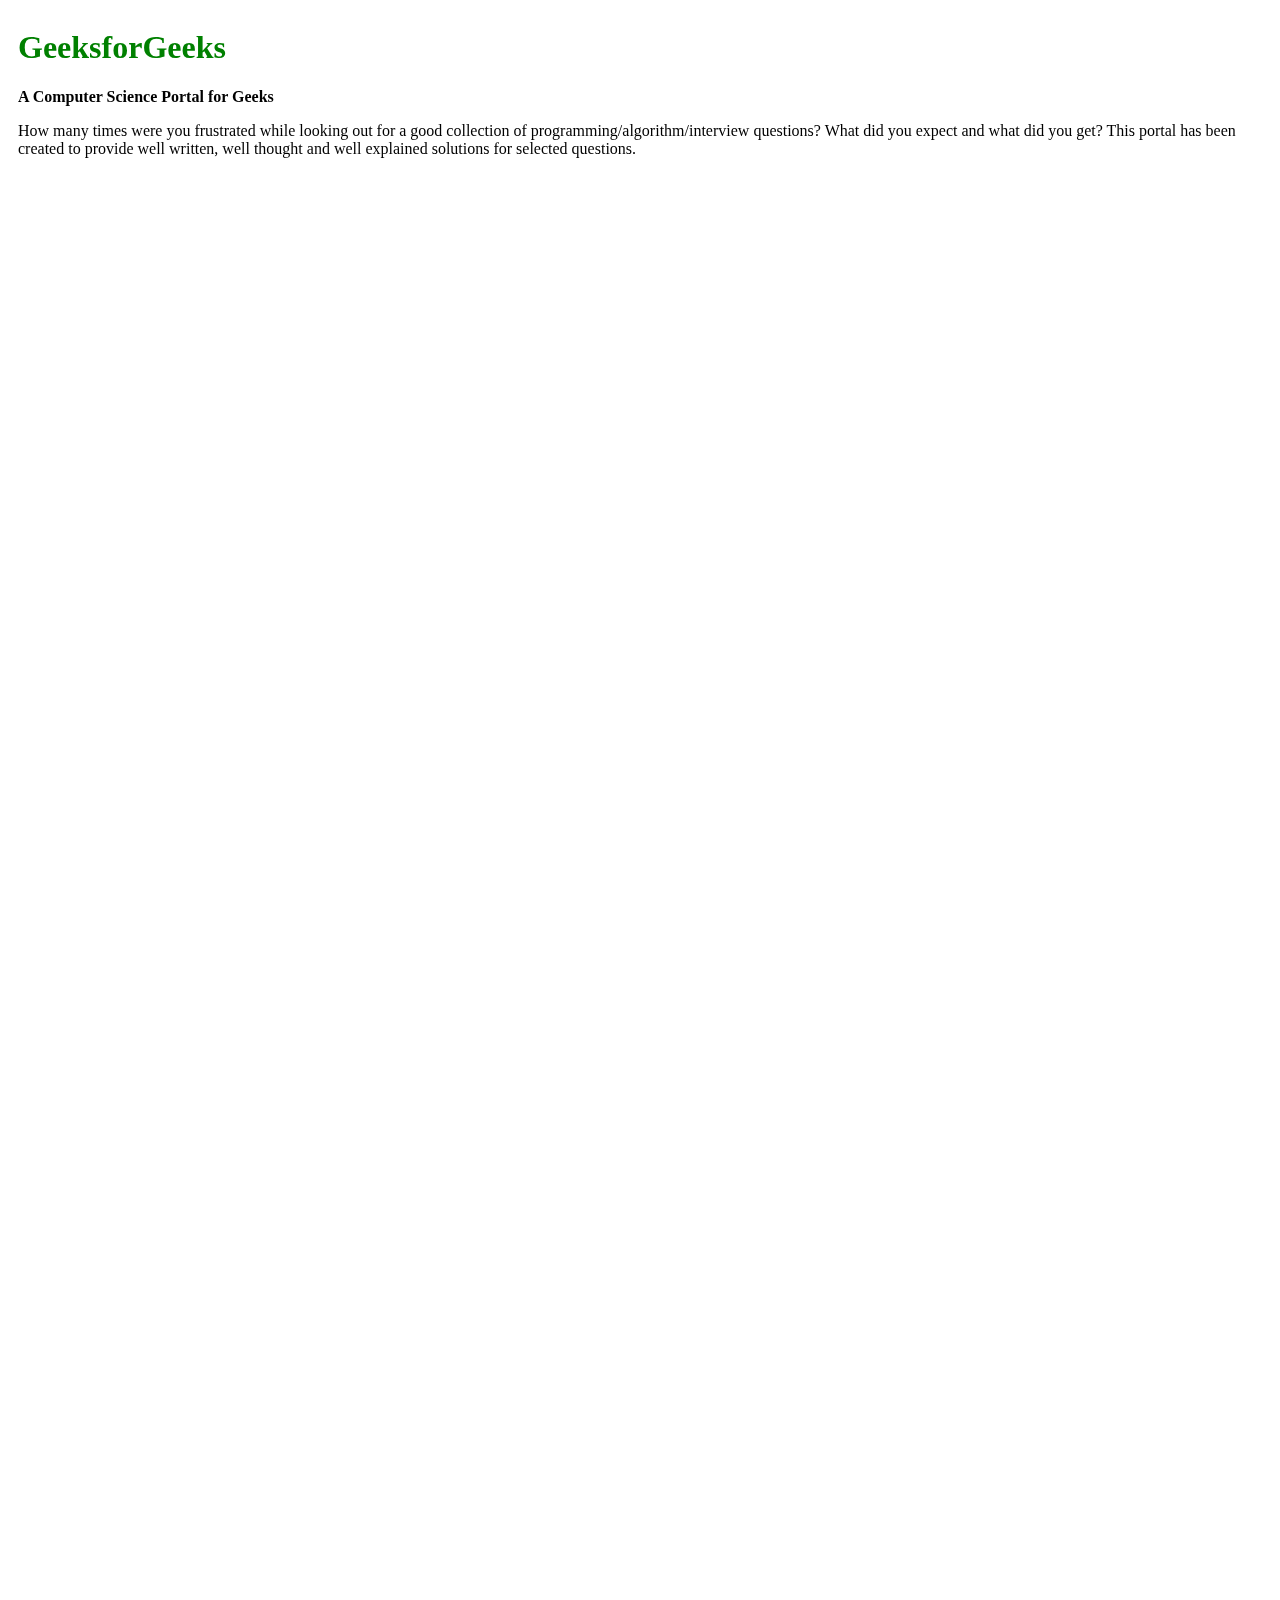
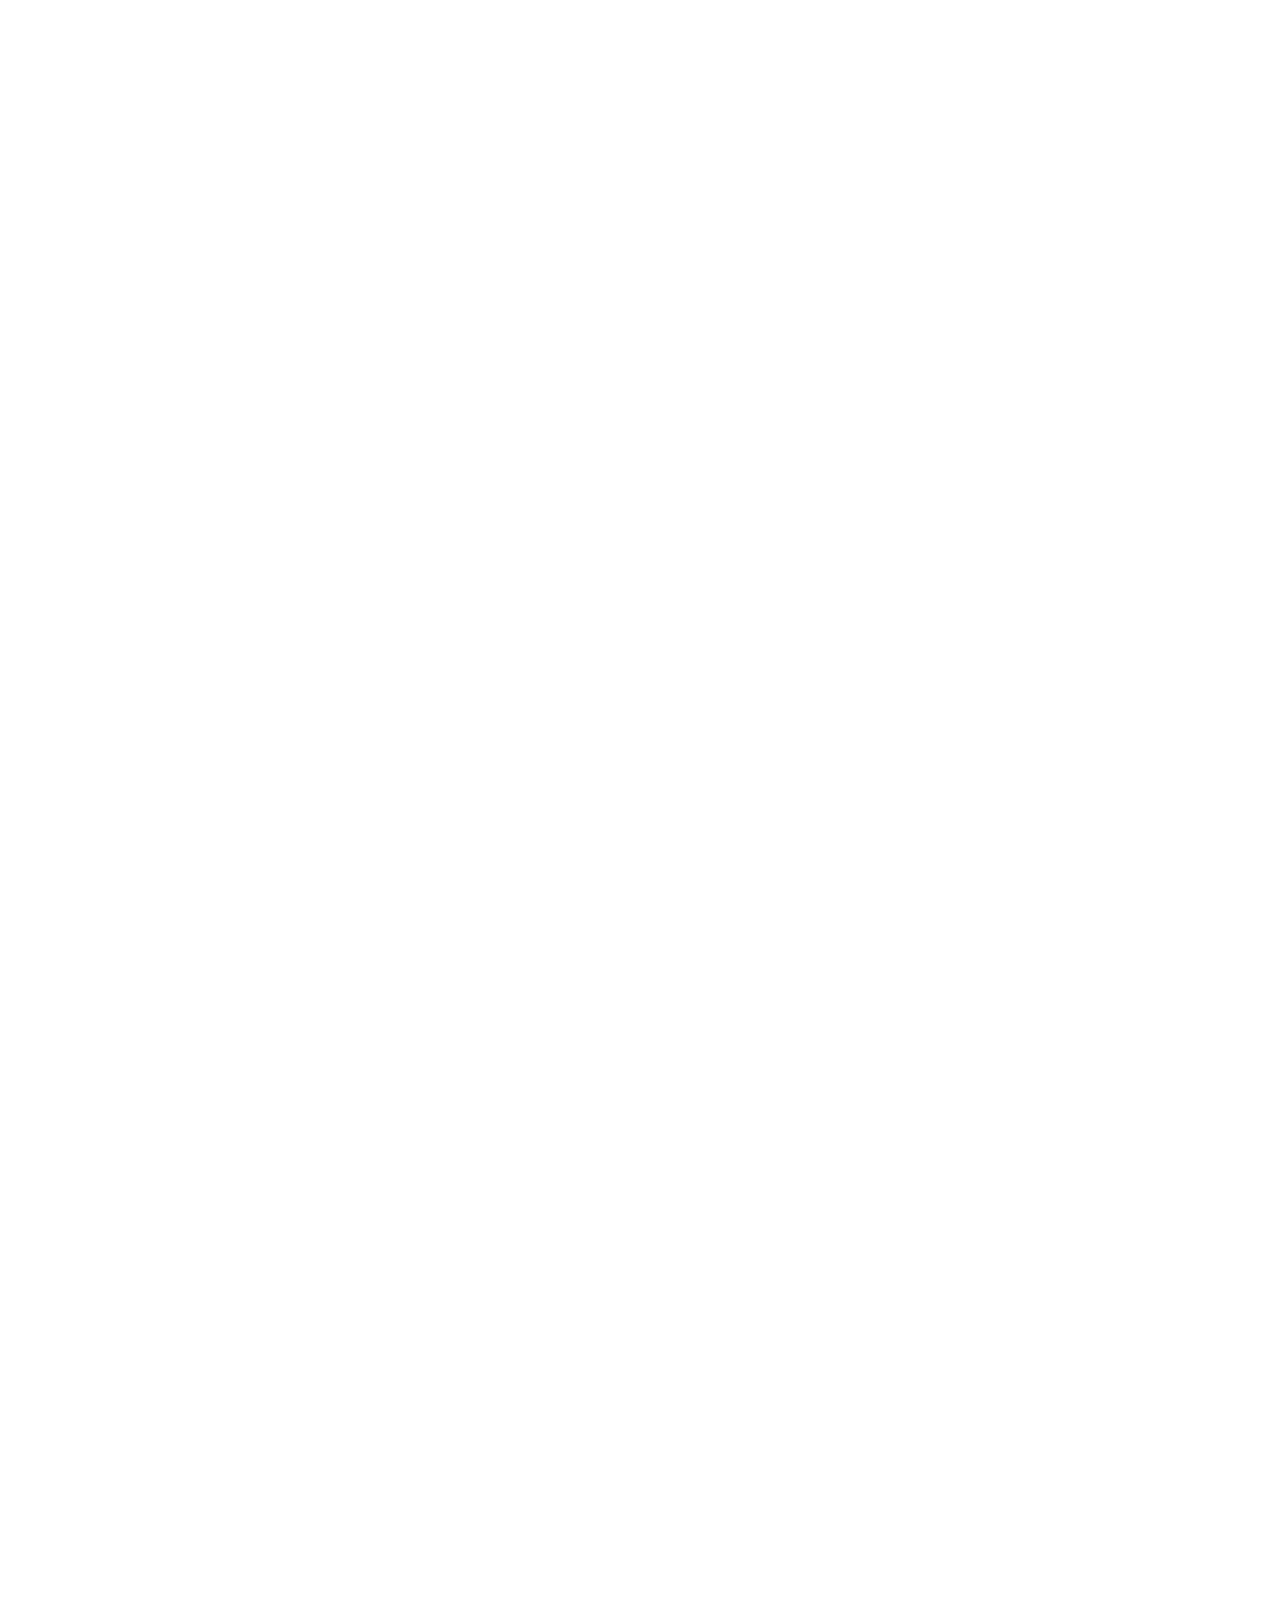
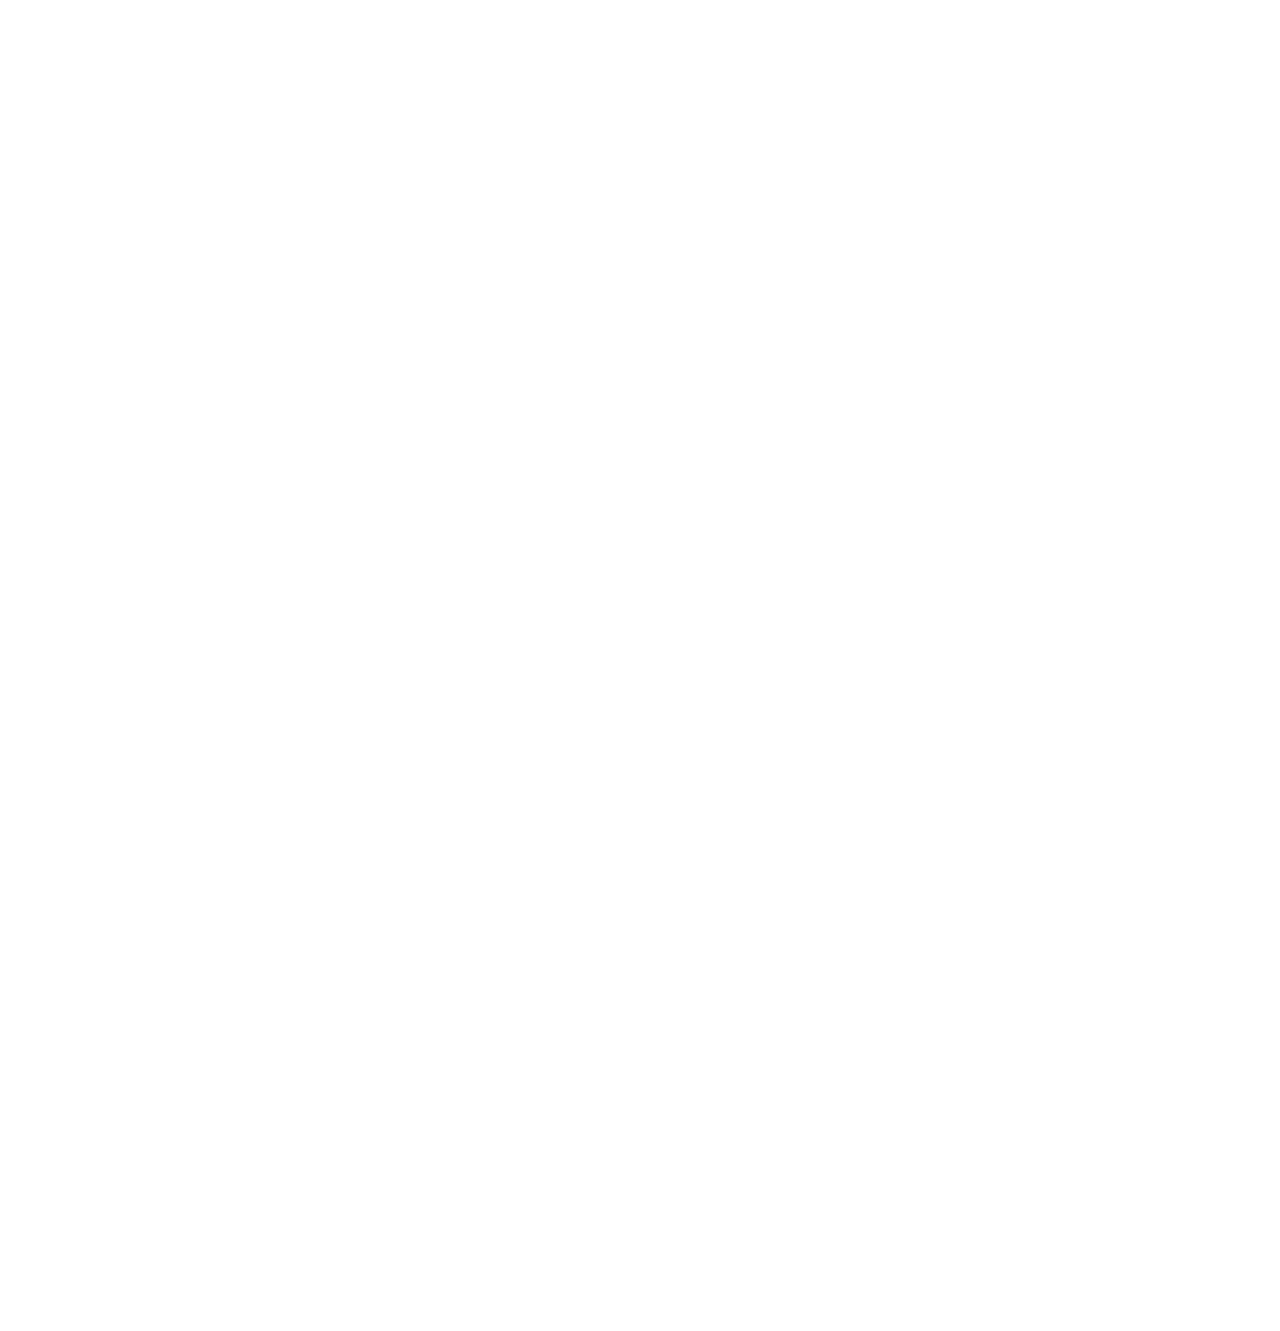
==== junk/junk.html @ b11635ae "misc changes sass files, project structure, etc." ====
<!DOCTYPE html>
<html>

<head>
	<title>
		Slide Down a Navigation Bar on Scroll
		using HTML CSS and JavaScript
	</title>
	
	<meta name="viewport"
		content="width=device-width, initial-scale=1">
	
	<style>
	
		/* styling article tag component */
		article {
			position: fixed;
			margin-left: 10px;
		}
		
		/* styling navlist */
		#navlist {
			background-color: #0074D9;
			position: fixed;
			left: 45%;
			top: -60px;
			width: auto;
			display: block;
			transition: top 0.3s;
		}
		
		/* styling navlist anchor element */
		#navlist a {
			float: left;
			display: block;
			color: #f2f2f2;
			text-align: center;
			padding: 12px;
			text-decoration: none;
			font-size: 15px;
		}
		
		/* hover effect of navlist anchor element */
		#navlist a:hover {
			background-color: #ddd;
			color: black;
		}
	</style>
</head>

<body>
	
	<!-- logo with tag -->
	<article>
		<h1 style="color:green;">
			GeeksforGeeks
		</h1>
		
		<b>
			A Computer Science 
			Portal for Geeks
		</b>
		
		
<p>
			How many times were you frustrated while
			looking out for a good collection of
			programming/algorithm/interview questions?
			What did you expect and what did you get?
			This portal has been created to provide
			well written, well thought and well
			explained solutions for selected questions.
		</p>

	</article>
	
	<!-- Navbar items -->
	<div id="navlist">
		<a href="#">Home</a>
		<a href="#">About Us</a>
		<a href="#">Our Products</a>
		<a href="#">Careers</a>
		<a href="#">Contact Us</a>
	</div>

	<!-- for creating scroll -->
	<div class="scrollable"
		style="padding:15px 15px 4500px;">
	</div>

	<script>
	
		// When the user scrolls down then
		// slide down the navbar
		window.onscroll = function() {
			scroll()
		};

		function scroll() {
			if (document.body.scrollTop > 20 || 
					document.documentElement.scrollTop > 20)
			{
				document.getElementById("navlist").style.top
							= "0";
			}
			else {
				document.getElementById("navlist").style.top
							= "-60px";
			}
		}
	</script>
</body>

</html>
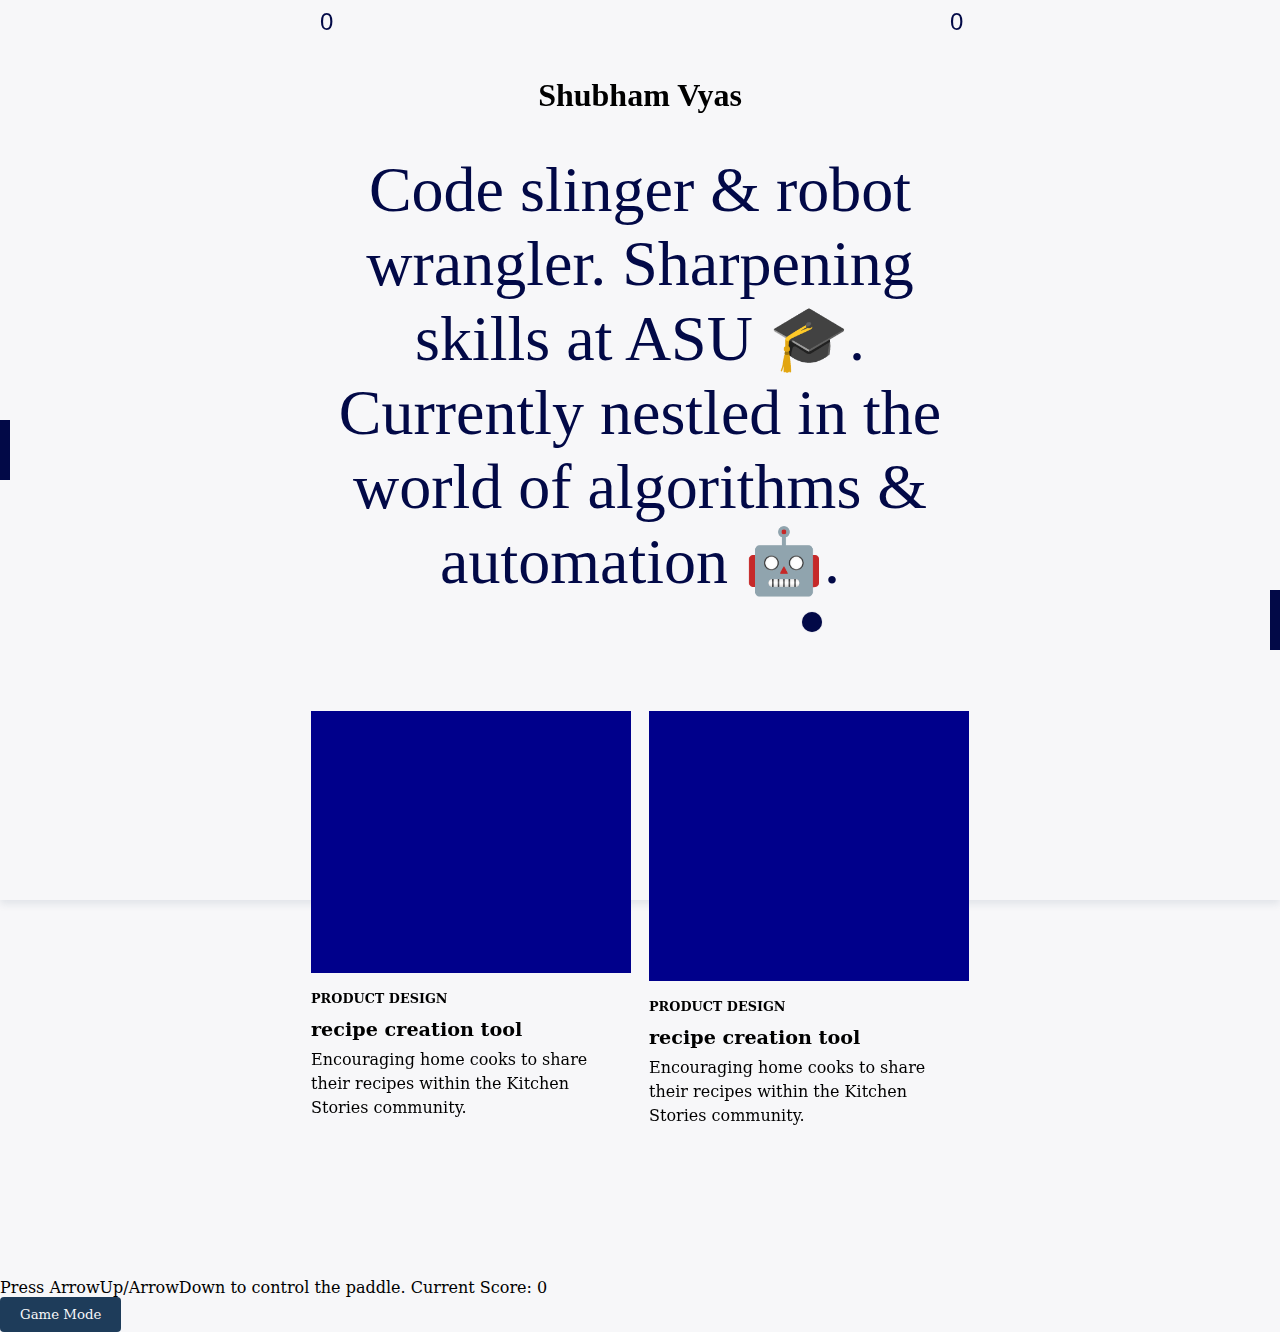
==== commit c672eb26: "HTML structure added to enable links in cards." ====
--- a/junk/junk.html
+++ b/junk/junk.html
@@ -1,114 +1,122 @@
 <!DOCTYPE html>
-<html>
+<html lang="en">
+<head>
+    <meta charset="UTF-8">
+    <meta name="viewport" content="width=device-width, initial-scale=1.0">
+	<link rel="stylesheet" href="../css/index.css">
+    <title>Fullscreen Interactive Ping-Pong Game with Score</title>
+    <style>
+        body {
+            margin: 0;
+            overflow: hidden;
+            font-family: Arial, sans-serif;
+            /* background-color: #333; */
+        }
+        canvas {
+            position: absolute;
+            top: 0;
+            left: 0;
+        }
+		body {
+    background-color: #f7f7f9;
+    font-family: 'Serif', Times, 'Times New Roman', Georgia;
+}
 
-<head>
-	<title>
-		Slide Down a Navigation Bar on Scroll
-		using HTML CSS and JavaScript
-	</title>
-	
-	<meta name="viewport"
-		content="width=device-width, initial-scale=1">
-	
-	<style>
-	
-		/* styling article tag component */
-		article {
-			position: fixed;
-			margin-left: 10px;
-		}
-		
-		/* styling navlist */
-		#navlist {
-			background-color: #0074D9;
-			position: fixed;
-			left: 45%;
-			top: -60px;
-			width: auto;
-			display: block;
-			transition: top 0.3s;
-		}
-		
-		/* styling navlist anchor element */
-		#navlist a {
-			float: left;
-			display: block;
-			color: #f2f2f2;
-			text-align: center;
-			padding: 12px;
-			text-decoration: none;
-			font-size: 15px;
-		}
-		
-		/* hover effect of navlist anchor element */
-		#navlist a:hover {
-			background-color: #ddd;
-			color: black;
-		}
-	</style>
+canvas {
+    box-shadow: 0 4px 8px rgba(30, 60, 90, 0.1);
+}
+
+.ball {
+    fill: #ffff00 !important;
+}
+
+.paddle {
+    fill: linear-gradient(#1e3c5a, #f7f7f9);
+    border-radius: 10px;
+}
+
+button {
+    background-color: #1e3c5a;
+    color: #f7f7f9;
+    border: none;
+    border-radius: 4px;
+    padding: 10px 20px;
+    font-family: 'Serif', Times, 'Times New Roman', Georgia;
+    transition: background-color 0.3s;
+}
+
+button:hover {
+    background-color: #2a4d7a;
+}
+
+    </style>
 </head>
+<body>
+    <canvas id="gameCanvas"></canvas>
+	<div class="header">
+		<h1>Shubham Vyas</h1>
+	  </div>
+	  
+	  <div class="introduction-container">
+		<div class="introduction-inner animate__animated animate__fadeIn">
+			Code slinger & robot wrangler.
+			Sharpening skills at ASU 🎓. Currently nestled in the 
+			world of algorithms & automation 🤖.
+		</div>
+	</div>
+</div>
+<div class="projects">
+  <div class="projects-item animate__fadeInUp animate__animated">
+	<div class="card-image">
+	  <!-- <a href="https://shubhamvyas.com"> -->
+		<img src="https://plus.unsplash.com/premium_photo-1682125172457-db4ee420e7d2?auto=format&fit=crop&q=80&w=1974&ixlib=rb-4.0.3&ixid=M3wxMjA3fDB8MHxwaG90by1wYWdlfHx8fGVufDB8fHx8fA%3D%3D" alt="">
+	  <!-- </a> -->
+	</div>
+	<div class="card-category">
+	  PRODUCT DESIGN
+	</div>
+	<div class="card-title">
+	  recipe creation tool
+	</div>
+	<div class="card-blurb">
+	  Encouraging home cooks to share their recipes within the Kitchen Stories community.
+	</div>
+  </div>
 
-<body>
-	
-	<!-- logo with tag -->
-	<article>
-		<h1 style="color:green;">
-			GeeksforGeeks
-		</h1>
-		
-		<b>
-			A Computer Science 
-			Portal for Geeks
-		</b>
-		
-		
-<p>
-			How many times were you frustrated while
-			looking out for a good collection of
-			programming/algorithm/interview questions?
-			What did you expect and what did you get?
-			This portal has been created to provide
-			well written, well thought and well
-			explained solutions for selected questions.
-		</p>
+  <div class="projects-item animate__fadeInUp animate__animated">
+	<div class="card-image">
+	  <div class="card-image">
+		<!-- <a href="https://shubhamvyas.com"> -->
+		  <img src="https://images.unsplash.com/photo-1526920929362-5b26677c148c?auto=format&fit=crop&q=80&w=2076&ixlib=rb-4.0.3&ixid=M3wxMjA3fDB8MHxwaG90by1wYWdlfHx8fGVufDB8fHx8fA%3D%3D" alt="">
+		<!-- </a> -->
+	  </div>
+	</div>
+	<div class="card-category">
+	  PRODUCT DESIGN
+	</div>
+	<div class="card-title">
+	  recipe creation tool
+	</div>
+	<div class="card-blurb">
+	  Encouraging home cooks to share their recipes within the Kitchen Stories community.
+	</div>
+  </div>
+  
+  
+  </div>
+  
+</div>
 
-	</article>
-	
-	<!-- Navbar items -->
-	<div id="navlist">
-		<a href="#">Home</a>
-		<a href="#">About Us</a>
-		<a href="#">Our Products</a>
-		<a href="#">Careers</a>
-		<a href="#">Contact Us</a>
-	</div>
+<div class="footer"></div>
+<div class="game-controls">
+  <div class="game-instructions">
+	  Press ArrowUp/ArrowDown to control the paddle. Current Score: <span id="gameScore">0</span>
+  </div>
+  <button id="gameModeButton">Game Mode</button>
+</div>
 
-	<!-- for creating scroll -->
-	<div class="scrollable"
-		style="padding:15px 15px 4500px;">
-	</div>
 
-	<script>
-	
-		// When the user scrolls down then
-		// slide down the navbar
-		window.onscroll = function() {
-			scroll()
-		};
 
-		function scroll() {
-			if (document.body.scrollTop > 20 || 
-					document.documentElement.scrollTop > 20)
-			{
-				document.getElementById("navlist").style.top
-							= "0";
-			}
-			else {
-				document.getElementById("navlist").style.top
-							= "-60px";
-			}
-		}
-	</script>
+    <script src="../js/pingpong.js"></script>
 </body>
-
 </html>
--- a/css/index.css
+++ b/css/index.css
@@ -0,0 +1,197 @@
+/* Define standard variables and values for website */
+html {
+  height: 100%;
+  display: flex;
+  height: 100%;
+  width: 100%;
+  flex-direction: column;
+  justify-content: center;
+  align-items: center; }
+
+body {
+  height: 100%;
+  background-color: #FFFBF6;
+  overflow-x: hidden;
+  font-family: 'Montserrat', sans-serif;
+  position: relative; }
+
+#navbar, .text-container, .header, .introduction-container, .projects, .footer, .text {
+  z-index: 2;
+  position: relative; }
+
+#navbar {
+  background-color: #FFFBF6;
+  position: fixed;
+  top: -50px;
+  width: 100%;
+  display: block;
+  transition: top 0.3s;
+  height: 10vh; }
+
+.header {
+  margin-top: 5vh;
+  display: flex;
+  justify-content: center;
+  align-items: flex-end;
+  min-height: 10vh;
+  width: 100vw;
+  font-family: 'Flow Rounded'; }
+
+.introduction-container {
+  margin-top: 2vh;
+  height: 60vh;
+  width: 100vw;
+  display: grid;
+  grid-template-columns: 1fr 25vw 25vw 1fr;
+  /* Adjust the '200px' to your desired fixed width */
+  gap: 2vh;
+  font-size: 4rem;
+  align-items: top;
+  font-weight: 400;
+  color: #020947;
+  font-family: 'Playfair Display'; }
+
+.cryptic_text {
+  font-family: 'Playfair Display'; }
+
+.introduction-inner {
+  text-align: center;
+  grid-column: 2/4;
+  display: flex;
+  justify-content: flex;
+  align-items: top;
+  animation: mymove 5s; }
+
+@keyframes mymove {
+  from {
+    font-size: 2rem; }
+  to {
+    font-size: 1rem; } }
+.projects {
+  margin-top: 2vh;
+  min-height: 50vh;
+  width: 100vw;
+  display: grid;
+  grid-template-columns: 1fr 25vw 25vw 1fr;
+  /* Adjust the '200px' to your desired fixed width */
+  grid-auto-rows: 55vh;
+  gap: 2vh; }
+
+/* Grid items - odd ones */
+.projects > *:nth-child(odd) {
+  grid-column: 2;
+  height: 90%;
+  display: flex;
+  flex-direction: column; }
+
+/* Grid items - even ones */
+.projects > *:nth-child(even) {
+  height: 90%;
+  grid-column: 3;
+  display: flex;
+  flex-direction: column; }
+
+.card-image {
+  background-color: darkblue;
+  height: 30vh;
+  width: 100%;
+  display: flex; }
+
+.card-image > img {
+  width: 100%;
+  height: auto;
+  object-fit: cover; }
+
+.card-category {
+  height: 2%;
+  width: 90%;
+  padding: 2vh;
+  padding-left: 0;
+  font-weight: 600;
+  font-size: .8rem; }
+
+.card-title {
+  height: 5%;
+  width: 90%;
+  font-weight: 600;
+  font-size: 1.2rem; }
+
+.card-blurb {
+  padding-top: .5rem;
+  line-height: 1.5rem;
+  height: 25%;
+  width: 90%; }
+
+.footer {
+  height: 8vh;
+  width: 50vw;
+  margin: 0 auto;
+  display: grid;
+  grid-template-columns: 75% 25%;
+  gap: 1vh;
+  font-size: .7rem; }
+
+.name > a {
+  text-decoration: none;
+  color: inherit; }
+
+.social > a {
+  text-decoration: none;
+  color: inherit; }
+
+.social > span {
+  padding-left: .5rem;
+  padding-right: .5rem; }
+
+.name {
+  display: flex;
+  justify-content: flex-start;
+  align-items: center; }
+
+.social {
+  display: flex;
+  justify-content: center;
+  align-items: center; }
+
+@media (max-height: 680px), screen and (orientation: portrait) {
+  body {
+    width: 90vw; }
+
+  .header {
+    font-size: .7rem;
+    justify-content: flex-start; }
+
+  .projects {
+    width: 90vw;
+    gap: 1px; }
+
+  .introduction-inner {
+    grid-column: 1/5;
+    font-size: 2rem;
+    text-align: left; }
+
+  .projects-item {
+    grid-column: 1/5 !important; }
+
+  .footer {
+    grid-template-columns: 100%;
+    grid-template-rows: 3vh 3vh;
+    gap: 0; }
+
+  .social {
+    height: 100%;
+    width: 100%;
+    grid-row: 1;
+    grid-column: 1;
+    padding: 0;
+    margin: 0; }
+
+  .name {
+    height: 100%;
+    width: 100%;
+    grid-row: 2;
+    padding: 0;
+    margin: 0;
+    justify-content: center; } }
+
+/*# sourceMappingURL=index.css.map */
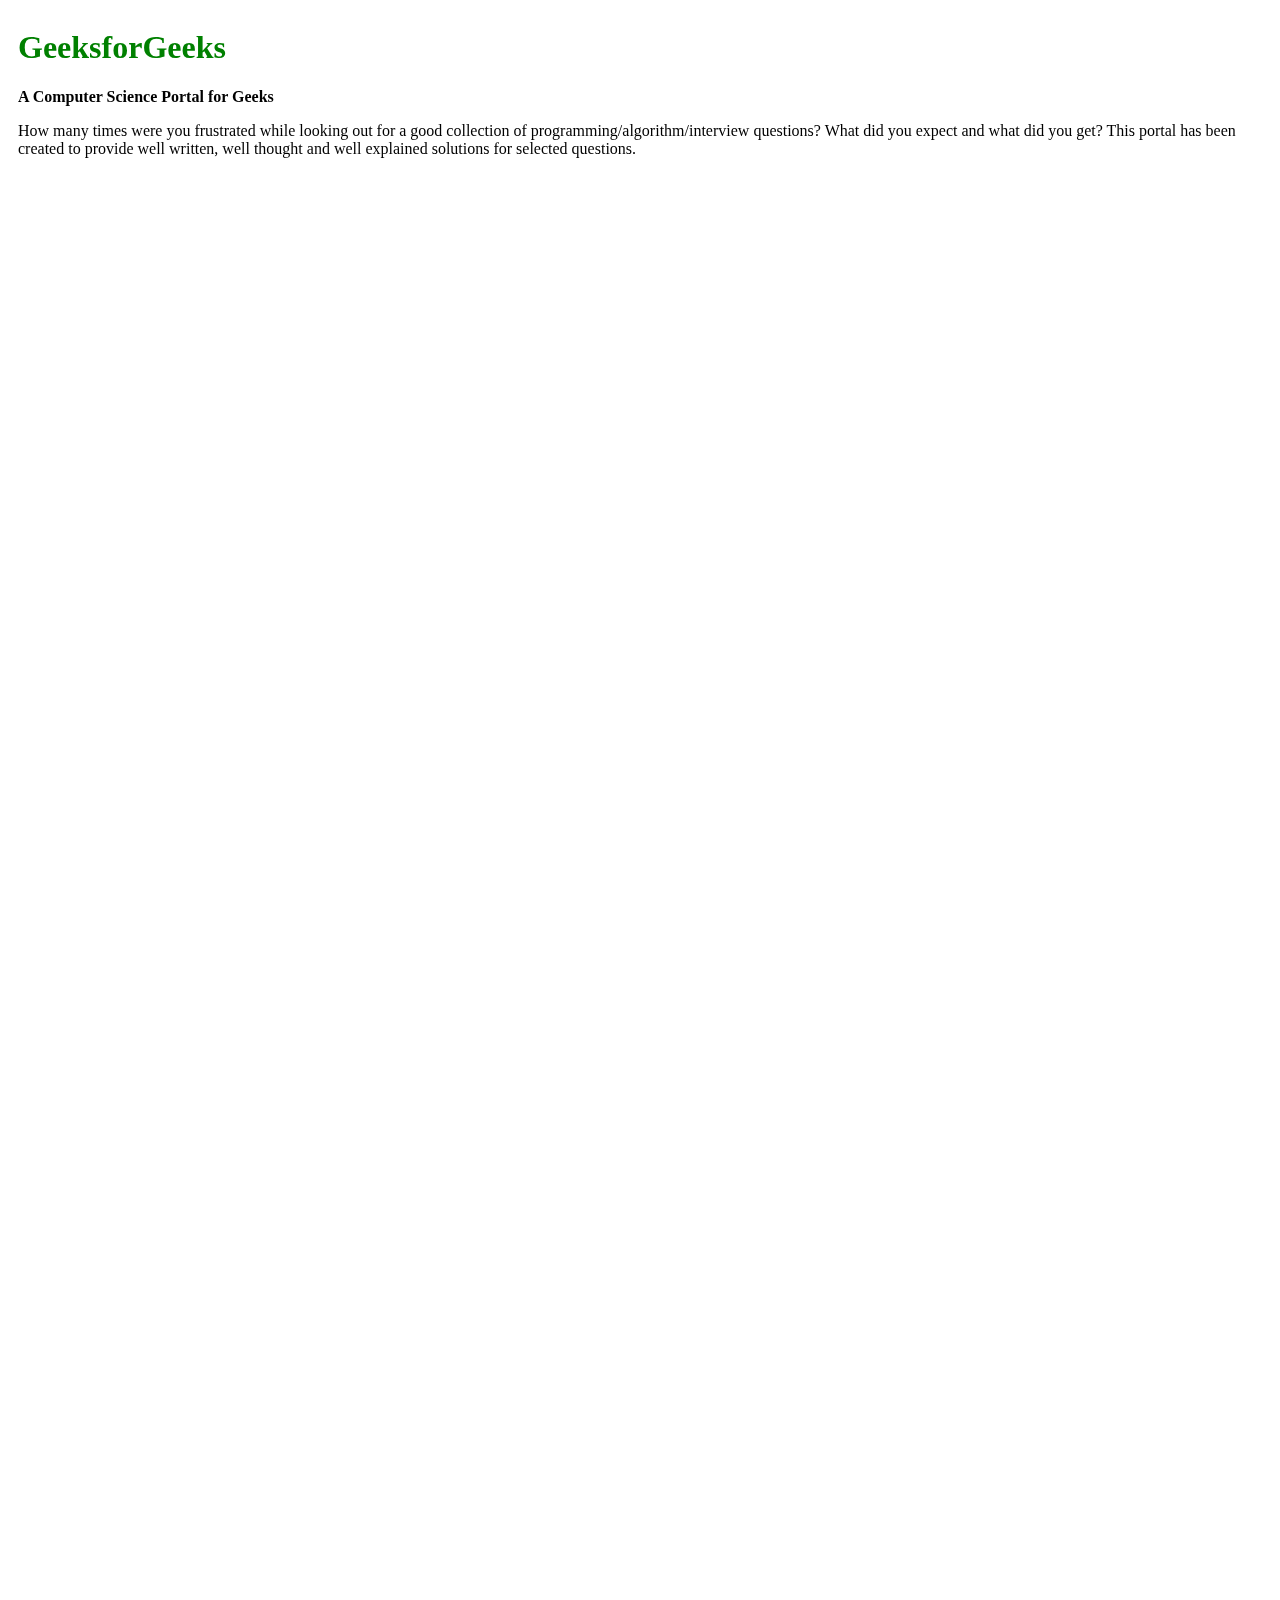
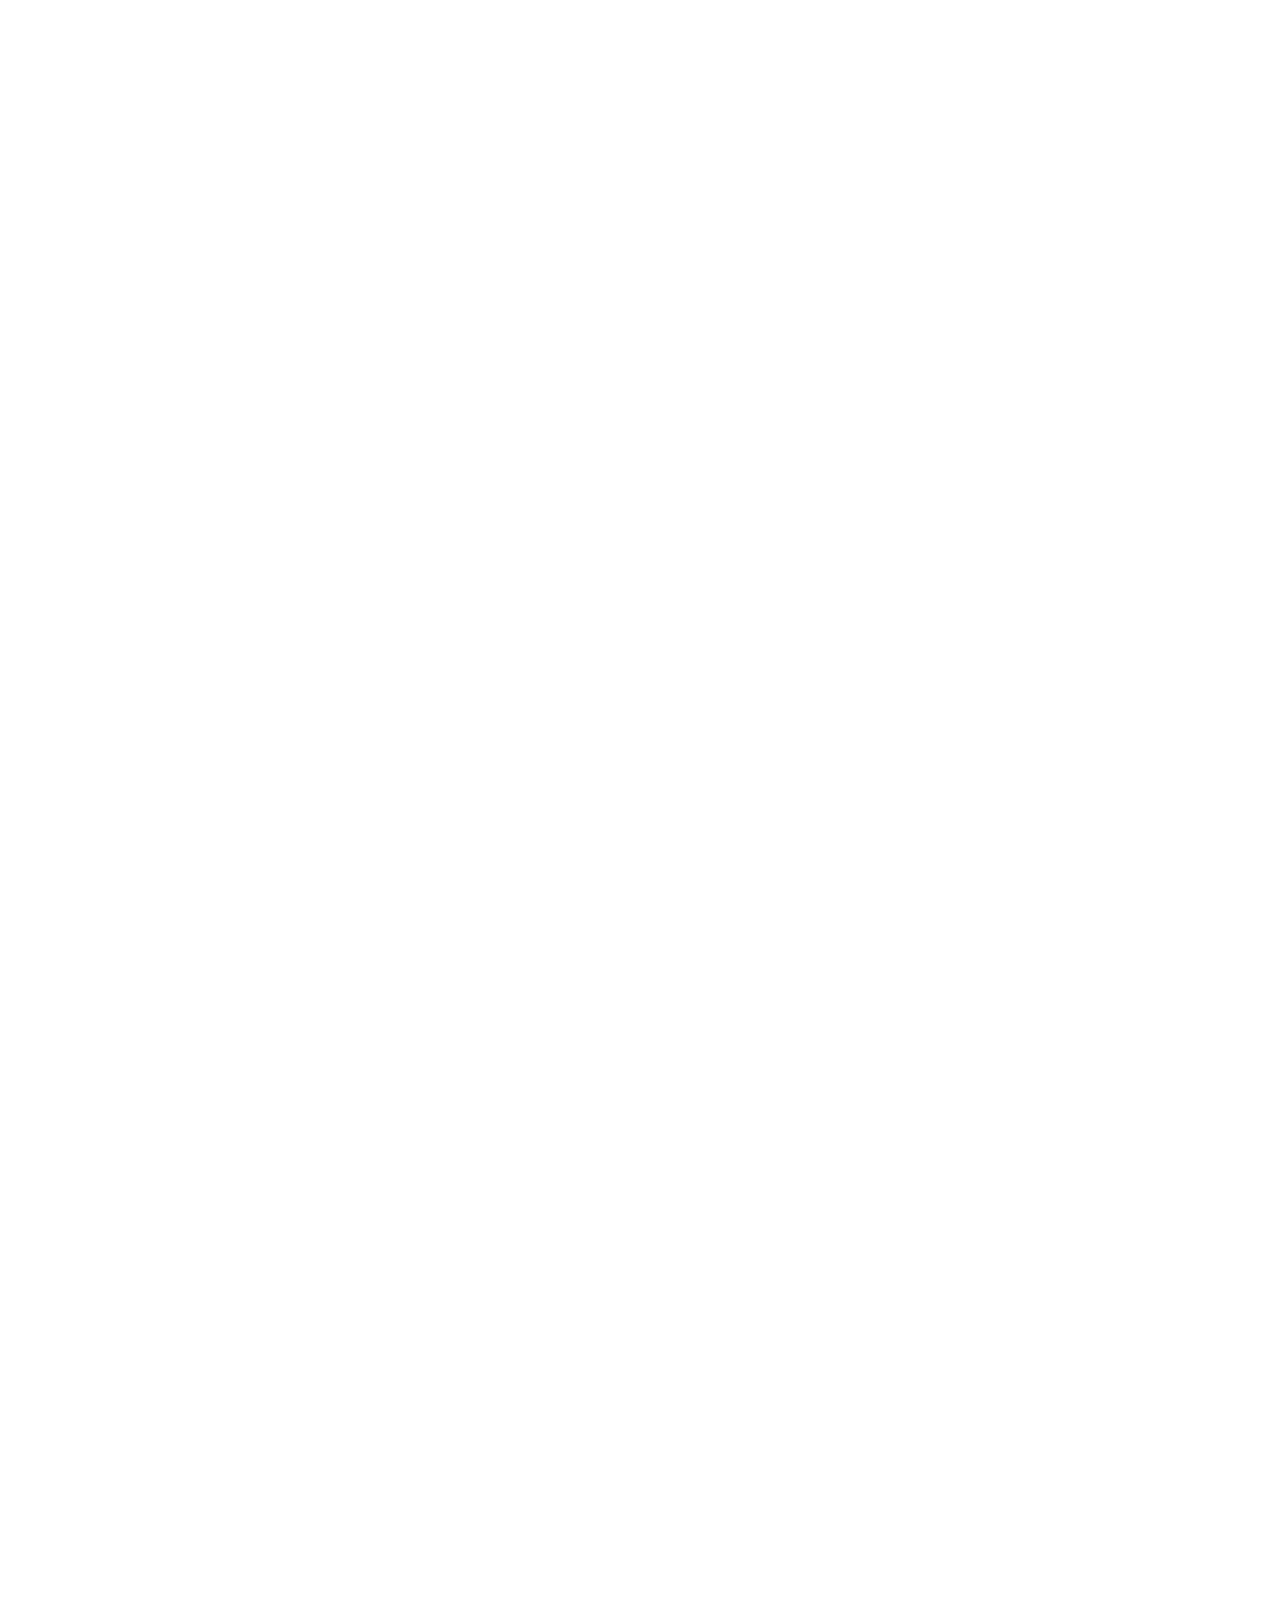
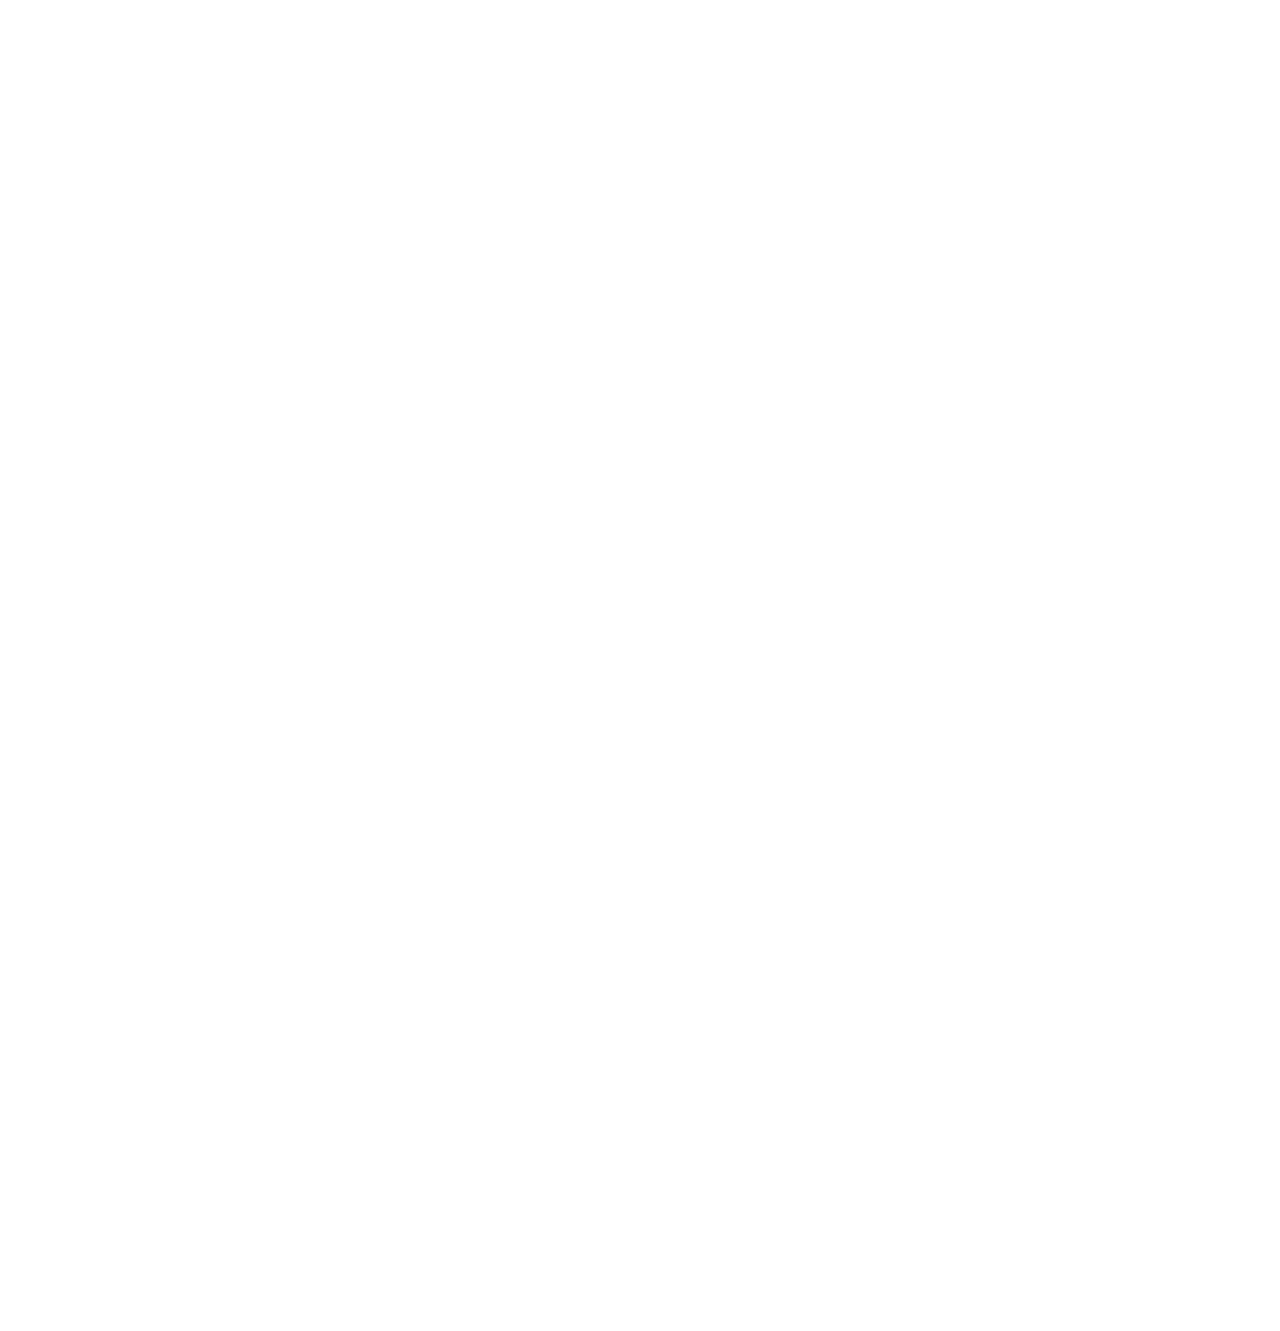
==== commit 59af95d0: "Revert "HTML structure added to enable links in cards."" ====
--- a/junk/junk.html
+++ b/junk/junk.html
@@ -1,122 +1,114 @@
 <!DOCTYPE html>
-<html lang="en">
+<html>
+
 <head>
-    <meta charset="UTF-8">
-    <meta name="viewport" content="width=device-width, initial-scale=1.0">
-	<link rel="stylesheet" href="../css/index.css">
-    <title>Fullscreen Interactive Ping-Pong Game with Score</title>
-    <style>
-        body {
-            margin: 0;
-            overflow: hidden;
-            font-family: Arial, sans-serif;
-            /* background-color: #333; */
-        }
-        canvas {
-            position: absolute;
-            top: 0;
-            left: 0;
-        }
-		body {
-    background-color: #f7f7f9;
-    font-family: 'Serif', Times, 'Times New Roman', Georgia;
-}
+	<title>
+		Slide Down a Navigation Bar on Scroll
+		using HTML CSS and JavaScript
+	</title>
+	
+	<meta name="viewport"
+		content="width=device-width, initial-scale=1">
+	
+	<style>
+	
+		/* styling article tag component */
+		article {
+			position: fixed;
+			margin-left: 10px;
+		}
+		
+		/* styling navlist */
+		#navlist {
+			background-color: #0074D9;
+			position: fixed;
+			left: 45%;
+			top: -60px;
+			width: auto;
+			display: block;
+			transition: top 0.3s;
+		}
+		
+		/* styling navlist anchor element */
+		#navlist a {
+			float: left;
+			display: block;
+			color: #f2f2f2;
+			text-align: center;
+			padding: 12px;
+			text-decoration: none;
+			font-size: 15px;
+		}
+		
+		/* hover effect of navlist anchor element */
+		#navlist a:hover {
+			background-color: #ddd;
+			color: black;
+		}
+	</style>
+</head>
 
-canvas {
-    box-shadow: 0 4px 8px rgba(30, 60, 90, 0.1);
-}
+<body>
+	
+	<!-- logo with tag -->
+	<article>
+		<h1 style="color:green;">
+			GeeksforGeeks
+		</h1>
+		
+		<b>
+			A Computer Science 
+			Portal for Geeks
+		</b>
+		
+		
+<p>
+			How many times were you frustrated while
+			looking out for a good collection of
+			programming/algorithm/interview questions?
+			What did you expect and what did you get?
+			This portal has been created to provide
+			well written, well thought and well
+			explained solutions for selected questions.
+		</p>
 
-.ball {
-    fill: #ffff00 !important;
-}
+	</article>
+	
+	<!-- Navbar items -->
+	<div id="navlist">
+		<a href="#">Home</a>
+		<a href="#">About Us</a>
+		<a href="#">Our Products</a>
+		<a href="#">Careers</a>
+		<a href="#">Contact Us</a>
+	</div>
 
-.paddle {
-    fill: linear-gradient(#1e3c5a, #f7f7f9);
-    border-radius: 10px;
-}
+	<!-- for creating scroll -->
+	<div class="scrollable"
+		style="padding:15px 15px 4500px;">
+	</div>
 
-button {
-    background-color: #1e3c5a;
-    color: #f7f7f9;
-    border: none;
-    border-radius: 4px;
-    padding: 10px 20px;
-    font-family: 'Serif', Times, 'Times New Roman', Georgia;
-    transition: background-color 0.3s;
-}
+	<script>
+	
+		// When the user scrolls down then
+		// slide down the navbar
+		window.onscroll = function() {
+			scroll()
+		};
 
-button:hover {
-    background-color: #2a4d7a;
-}
+		function scroll() {
+			if (document.body.scrollTop > 20 || 
+					document.documentElement.scrollTop > 20)
+			{
+				document.getElementById("navlist").style.top
+							= "0";
+			}
+			else {
+				document.getElementById("navlist").style.top
+							= "-60px";
+			}
+		}
+	</script>
+</body>
 
-    </style>
-</head>
-<body>
-    <canvas id="gameCanvas"></canvas>
-	<div class="header">
-		<h1>Shubham Vyas</h1>
-	  </div>
-	  
-	  <div class="introduction-container">
-		<div class="introduction-inner animate__animated animate__fadeIn">
-			Code slinger & robot wrangler.
-			Sharpening skills at ASU 🎓. Currently nestled in the 
-			world of algorithms & automation 🤖.
-		</div>
-	</div>
-</div>
-<div class="projects">
-  <div class="projects-item animate__fadeInUp animate__animated">
-	<div class="card-image">
-	  <!-- <a href="https://shubhamvyas.com"> -->
-		<img src="https://plus.unsplash.com/premium_photo-1682125172457-db4ee420e7d2?auto=format&fit=crop&q=80&w=1974&ixlib=rb-4.0.3&ixid=M3wxMjA3fDB8MHxwaG90by1wYWdlfHx8fGVufDB8fHx8fA%3D%3D" alt="">
-	  <!-- </a> -->
-	</div>
-	<div class="card-category">
-	  PRODUCT DESIGN
-	</div>
-	<div class="card-title">
-	  recipe creation tool
-	</div>
-	<div class="card-blurb">
-	  Encouraging home cooks to share their recipes within the Kitchen Stories community.
-	</div>
-  </div>
-
-  <div class="projects-item animate__fadeInUp animate__animated">
-	<div class="card-image">
-	  <div class="card-image">
-		<!-- <a href="https://shubhamvyas.com"> -->
-		  <img src="https://images.unsplash.com/photo-1526920929362-5b26677c148c?auto=format&fit=crop&q=80&w=2076&ixlib=rb-4.0.3&ixid=M3wxMjA3fDB8MHxwaG90by1wYWdlfHx8fGVufDB8fHx8fA%3D%3D" alt="">
-		<!-- </a> -->
-	  </div>
-	</div>
-	<div class="card-category">
-	  PRODUCT DESIGN
-	</div>
-	<div class="card-title">
-	  recipe creation tool
-	</div>
-	<div class="card-blurb">
-	  Encouraging home cooks to share their recipes within the Kitchen Stories community.
-	</div>
-  </div>
-  
-  
-  </div>
-  
-</div>
-
-<div class="footer"></div>
-<div class="game-controls">
-  <div class="game-instructions">
-	  Press ArrowUp/ArrowDown to control the paddle. Current Score: <span id="gameScore">0</span>
-  </div>
-  <button id="gameModeButton">Game Mode</button>
-</div>
-
-
-
-    <script src="../js/pingpong.js"></script>
-</body>
 </html>
